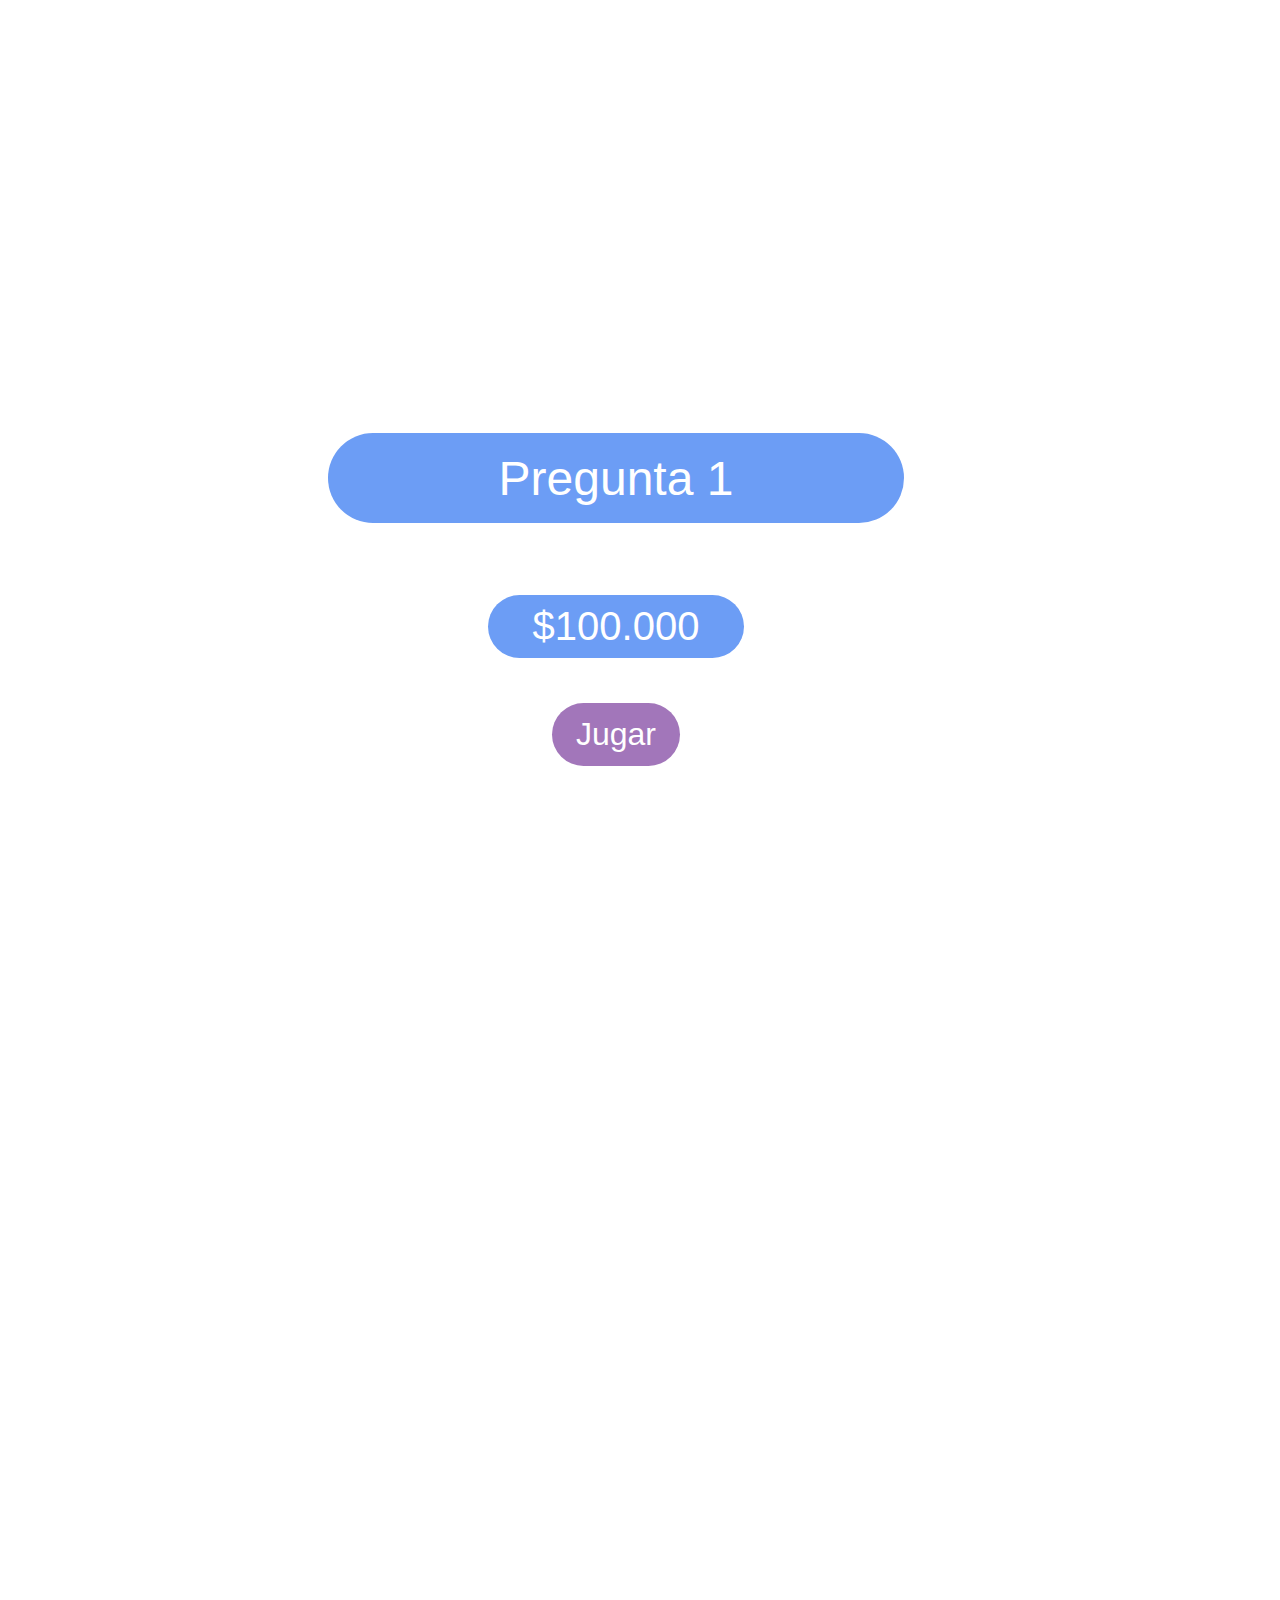
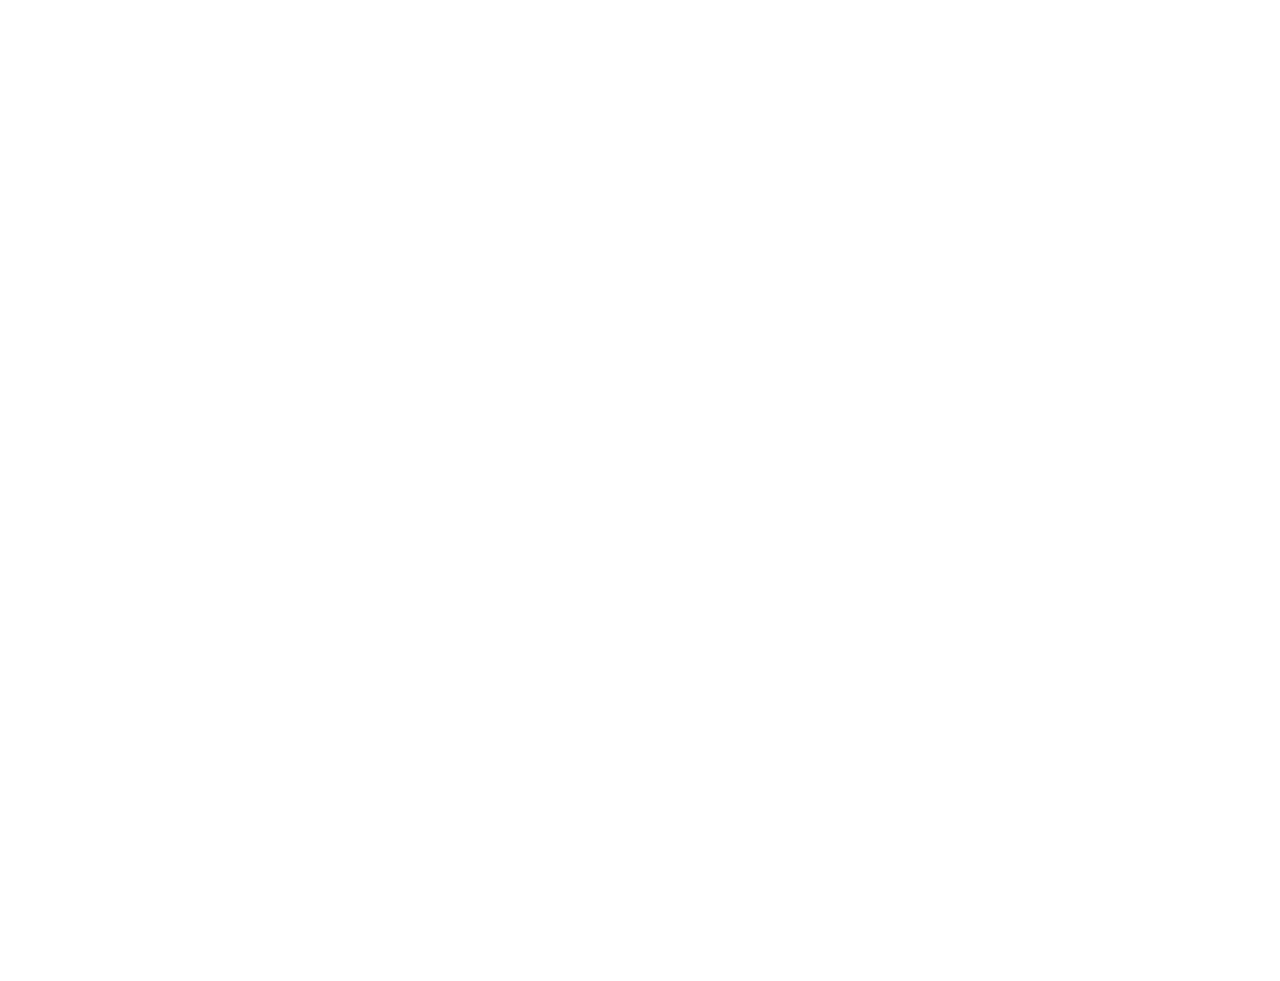
==== index.html @ 4aa07e90 "Add start questions section with style" ====
<!DOCTYPE html>
<html lang="en">
<head>
  <meta charset="UTF-8">
  <meta http-equiv="X-UA-Compatible" content="IE=edge">
  <meta name="viewport" content="width=device-width, initial-scale=1.0">
  <title>Juego de Preguntas JavaScript</title>
  <meta name="description" content="Laboratorio JavaScript">
  <meta name="viewport" content="width=device-width, initial-scale=1">
  <link rel="stylesheet" href="./css/style.css">
  <script type="module" src="" defer async></script>
</head>
<body>
  <div id="container">
    <section id="intro">
      <h1>QUIÉN QUIERE SER MILLONARIO?</h1>
      <button class="btn btnIntro">Empezar a jugar</button>
    </section>
    <section id="start-question">
      <h1>QUIÉN QUIERE SER MILLONARIO?</h1>
      <div class="btnStartQuestion">
        <button class="btnGame btnQuestionNumber">Pregunta 1</button>
        <button class="btnGame btnQuestionPrice">$100.000</button>
        <button class="btn btnQuestionPlay">Jugar</button>
      </div>
    </section>
    <section id="question"></section>
    <section id="answer"></section>
    <section id="win"></section>
    <section id="lose"></section>
  </div>

</body>
</html>
---- css/style.css ----
#container{
  margin: 0 auto;
  box-sizing: border-box;
  text-align: center;
}
section{
  background-position: center;
  background-repeat: no-repeat;
  background-size: contain;
  width: 95vw;
  height: 95vh;
  text-align: center;
}
#intro,#win, #lose{
  background-image: url(../img/frame.png);
  display: none;
}
#start-question, #question, #answer{
  background-image: url(../img/frameQuestions.png);
}
#intro h1{
  color:#fff;
  font-size: 4.5rem;
  padding-top: 15vh;
  width: 50vw;
  margin: 0 auto;
}
.btnIntro{
  width: 16vw;
  padding: 1.5vh 0;
  font-size: 2rem;
  color: #fff;
  font-weight: bold;
  margin-top: 21vh;
}

#start-question h1{
  color:#fff;
  font-size: 3rem;
  padding-top: 20vh;
  width: 50vw;
  font-weight: lighter;
  margin: 0 auto;
}
.btnQuestionNumber{
  width: 45vw;
  height: 10vh;
  margin-top: 15vh;
  font-size: 3rem;
}
.btnQuestionPrice{
  width: 20vw;
  height: 7vh;
  margin-top: 8vh;
  font-size: 2.5rem;
}
.btnQuestionPlay{
  width: 10vw;
  height: 7vh;
  margin-top: 5vh;
  font-size: 2rem;
}
.btn{
  background: #a276ba;
  border: 4rem #a53bd3;
  border-radius: 4rem;
  color: #fff;
}
.btnGame{
  background:#6c9df5 ;
  border: 10rem #8fc5f9;
  border-radius: 4rem;
  color: #fff;
}
.btnStartQuestion{
  display:grid;
  grid-template-rows: auto;
  justify-items: center;
  clear: both;
  position: relative;
  width: 50vw;
  margin: 0 auto;

}
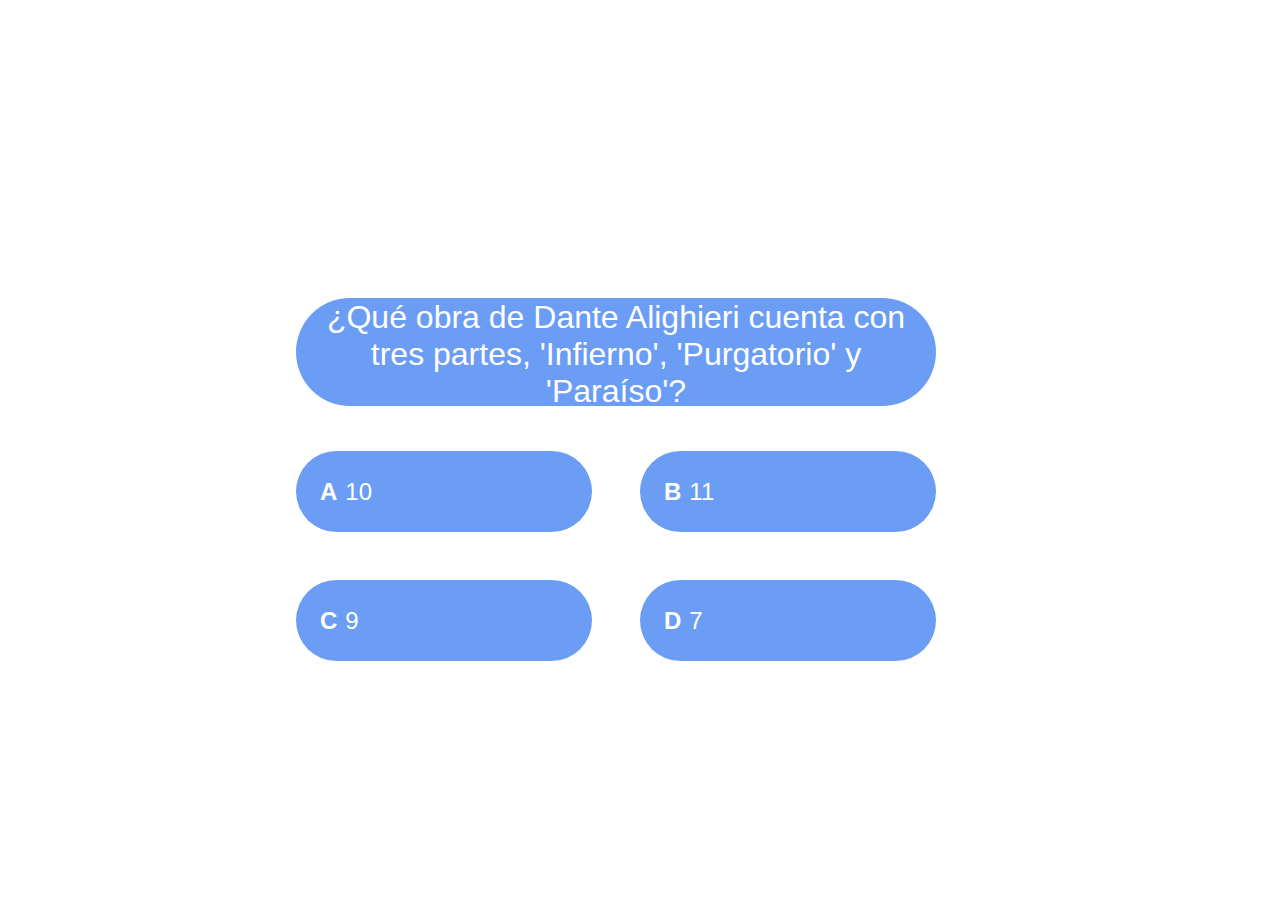
==== commit 208e8a4c: "Add question sections with styles" ====
--- a/index.html
+++ b/index.html
@@ -24,7 +24,16 @@
         <button class="btn btnQuestionPlay">Jugar</button>
       </div>
     </section>
-    <section id="question"></section>
+    <section id="question">
+      <h1>QUIÉN QUIERE SER MILLONARIO?</h1>
+      <button class="btnGame btnQuestionTitle">¿Qué obra de Dante Alighieri cuenta con tres partes, 'Infierno', 'Purgatorio' y 'Paraíso'?</button>
+      <div class="btnQuestion">
+        <button class="btnGame btnQuestionOption"><span>A</span>10</button>
+        <button class="btnGame btnQuestionOption"><span>B</span>11</button>
+        <button class="btnGame btnQuestionOption"><span>C</span>9</button>
+        <button class="btnGame btnQuestionOption"><span>D</span>7</button>
+      </div>
+    </section>
     <section id="answer"></section>
     <section id="win"></section>
     <section id="lose"></section>
--- a/css/style.css
+++ b/css/style.css
@@ -13,10 +13,12 @@
 }
 #intro,#win, #lose{
   background-image: url(../img/frame.png);
-  display: none;
 }
 #start-question, #question, #answer{
   background-image: url(../img/frameQuestions.png);
+}
+#intro, #start-question, #answer, #win, #lose{
+  display:none;
 }
 #intro h1{
   color:#fff;
@@ -80,5 +82,35 @@
   position: relative;
   width: 50vw;
   margin: 0 auto;
-
+}
+#question h1{
+  color:#fff;
+  font-size: 3rem;
+  padding-top: 10vh;
+  width: 50vw;
+  font-weight: lighter;
+  margin: 0 auto;
+}
+.btnQuestion{
+  display: grid;
+  grid-template-columns: repeat(2, minmax(20vw, 25vw));
+  grid-template-rows: repeat(2, minmax(6vh, 9vh));
+  grid-gap:3rem;
+  width: 50vw;
+  margin: 5vh auto;
+}
+.btnQuestionTitle{
+  width: 50vw;
+  height: 12vh;
+  margin-top: 10vh;
+  font-size: 2rem;
+}
+.btnQuestionOption{
+  font-size: 1.5rem;
+  text-align: left;
+  padding-left: 1.5rem;
+}
+.btnQuestionOption span{
+  font-weight: bold;
+  padding-right: 0.5rem;
 }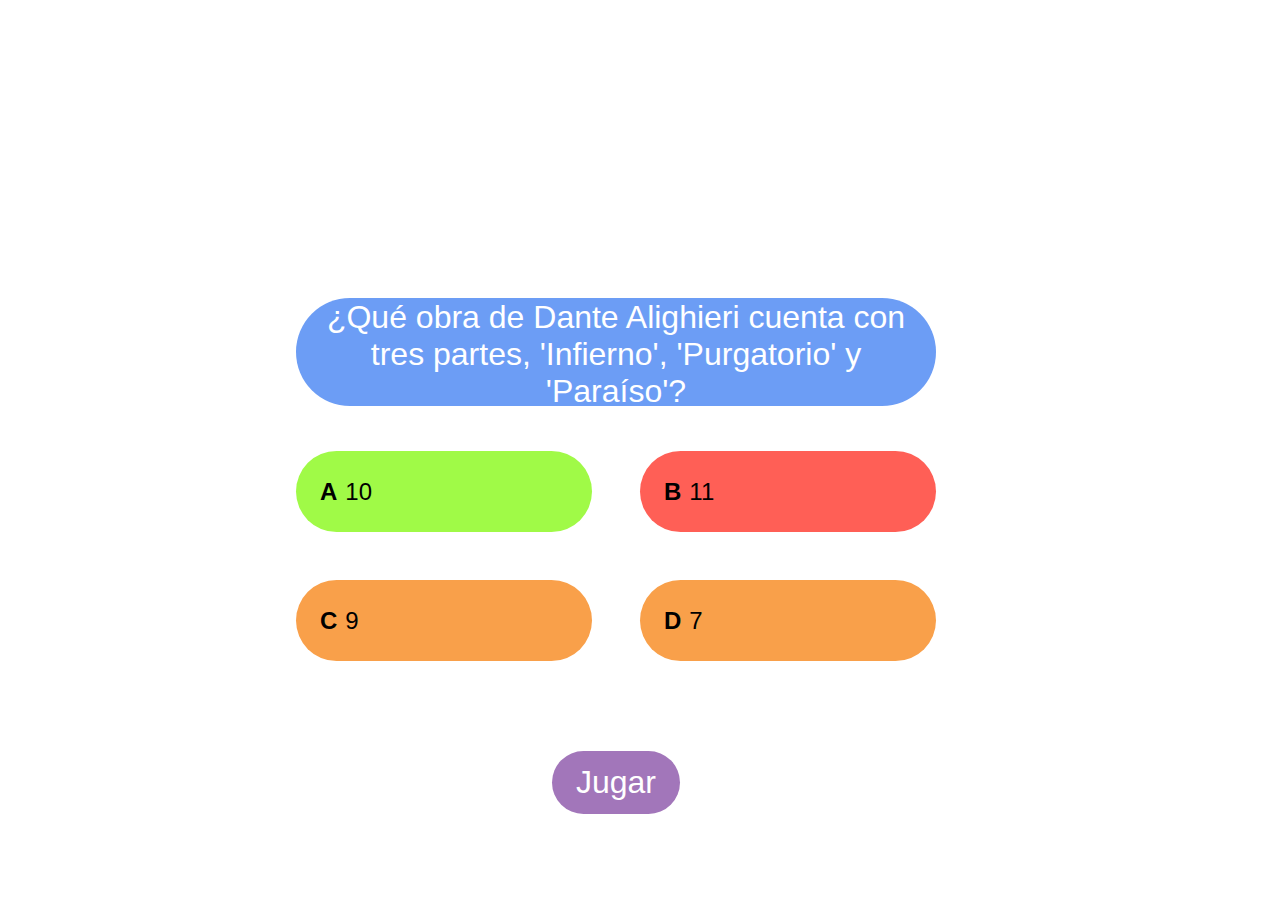
==== commit 17295872: "Add answer sections with styles" ====
--- a/index.html
+++ b/index.html
@@ -28,13 +28,23 @@
       <h1>QUIÉN QUIERE SER MILLONARIO?</h1>
       <button class="btnGame btnQuestionTitle">¿Qué obra de Dante Alighieri cuenta con tres partes, 'Infierno', 'Purgatorio' y 'Paraíso'?</button>
       <div class="btnQuestion">
-        <button class="btnGame btnQuestionOption"><span>A</span>10</button>
-        <button class="btnGame btnQuestionOption"><span>B</span>11</button>
-        <button class="btnGame btnQuestionOption"><span>C</span>9</button>
-        <button class="btnGame btnQuestionOption"><span>D</span>7</button>
+        <button class="btnGame btnOption"><span>A</span>10</button>
+        <button class="btnGame btnOption"><span>B</span>11</button>
+        <button class="btnGame btnOption"><span>C</span>9</button>
+        <button class="btnGame btnOption"><span>D</span>7</button>
       </div>
     </section>
-    <section id="answer"></section>
+    <section id="answer">
+      <h1>QUIÉN QUIERE SER MILLONARIO?</h1>
+      <button class="btnGame btnQuestionTitle">¿Qué obra de Dante Alighieri cuenta con tres partes, 'Infierno', 'Purgatorio' y 'Paraíso'?</button>
+      <div class="btnQuestion">
+        <button class="btnGame btnOption btnQuestionAnswerOk"><span>A</span>10</button>
+        <button class="btnGame btnOption btnQuestionAnswerWrong"><span>B</span>11</button>
+        <button class="btnGame btnOption btnQuestionAnswer"><span>C</span>9</button>
+        <button class="btnGame btnOption btnQuestionAnswer"><span>D</span>7</button>
+      </div>
+      <button class="btn btnQuestionPlay">Jugar</button>
+    </section>
     <section id="win"></section>
     <section id="lose"></section>
   </div>
--- a/css/style.css
+++ b/css/style.css
@@ -17,7 +17,7 @@
 #start-question, #question, #answer{
   background-image: url(../img/frameQuestions.png);
 }
-#intro, #start-question, #answer, #win, #lose{
+#intro, #start-question, #question, #win, #lose{
   display:none;
 }
 #intro h1{
@@ -83,7 +83,7 @@
   width: 50vw;
   margin: 0 auto;
 }
-#question h1{
+#question, #answer h1{
   color:#fff;
   font-size: 3rem;
   padding-top: 10vh;
@@ -105,12 +105,24 @@
   margin-top: 10vh;
   font-size: 2rem;
 }
-.btnQuestionOption{
+.btnOption{
   font-size: 1.5rem;
   text-align: left;
   padding-left: 1.5rem;
 }
-.btnQuestionOption span{
+.btnOption span{
   font-weight: bold;
   padding-right: 0.5rem;
+}
+.btnQuestionAnswerOk{
+  background: #a0fa47;
+  color: #000;
+}
+.btnQuestionAnswerWrong{
+  background: #ff5f56;
+  color: #000;
+}
+.btnQuestionAnswer{
+  background: #f9a04a;
+  color: #000;
 }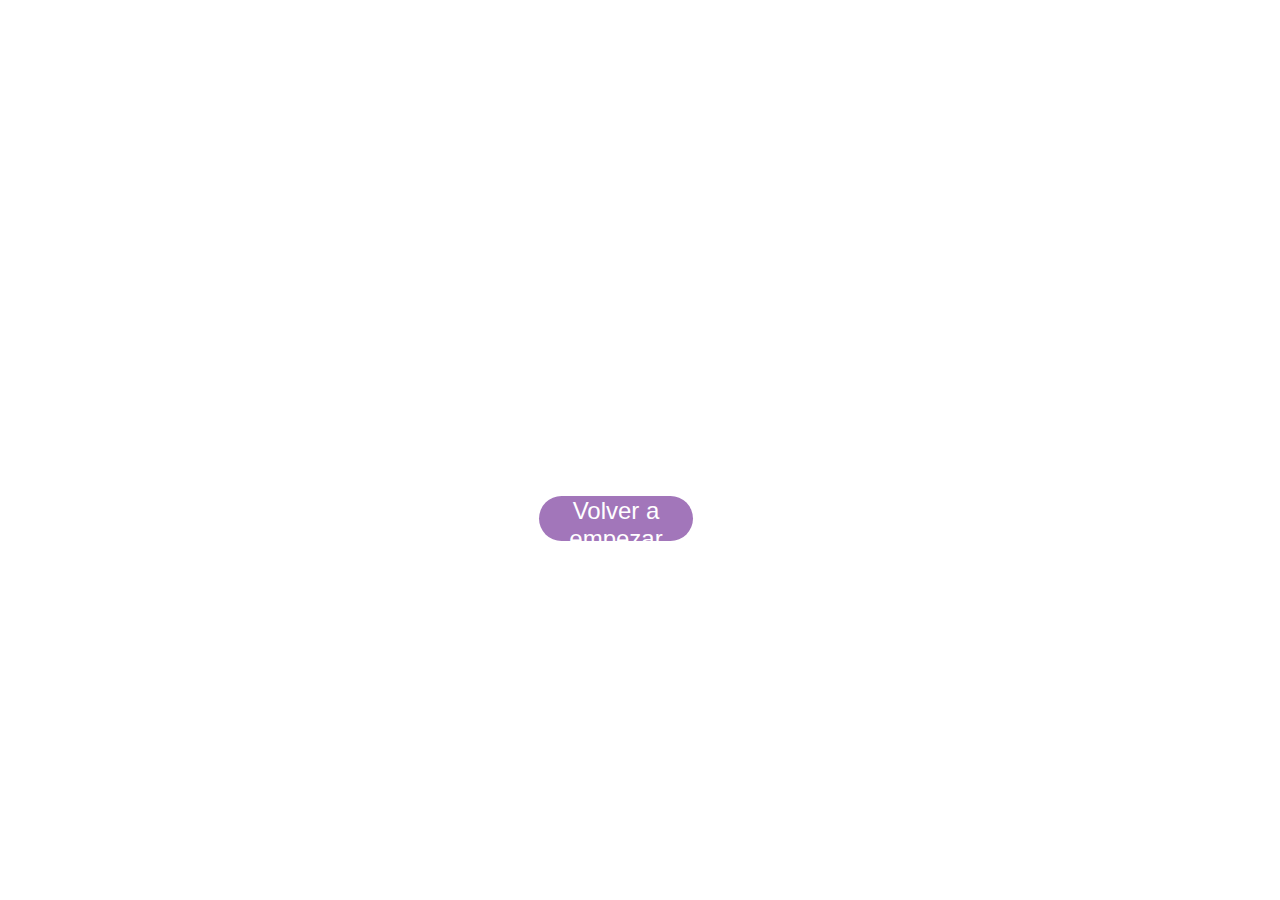
==== commit becc2aa6: "Add win and lose sections with styles" ====
--- a/index.html
+++ b/index.html
@@ -45,8 +45,17 @@
       </div>
       <button class="btn btnQuestionPlay">Jugar</button>
     </section>
-    <section id="win"></section>
-    <section id="lose"></section>
+    <section id="win">
+      <h1>HAS GANADO!</h1>
+      <div class="btnStartQuestion">
+        <button class="btnGame btnWin">$10.000.000</button>
+      <button class="btn btnPlayAgain">Volver a empezar</button>
+      </div>
+    </section>
+    <section id="lose">
+      <h1>HAS PERDIDO</h1>
+      <button class="btn btnPlayAgain">Volver a empezar</button>
+    </section>
   </div>
 
 </body>
--- a/css/style.css
+++ b/css/style.css
@@ -17,7 +17,7 @@
 #start-question, #question, #answer{
   background-image: url(../img/frameQuestions.png);
 }
-#intro, #start-question, #question, #win, #lose{
+#start-question,#intro, #question,#answer, #win{
   display:none;
 }
 #intro h1{
@@ -125,4 +125,30 @@
 .btnQuestionAnswer{
   background: #f9a04a;
   color: #000;
+}
+#win,#lose h1{
+  color:#fff;
+  font-size: 5.5rem;
+  padding-top: 30vh;
+  width: 50vw;
+  margin: 0 auto;
+}
+  .btnWin{
+    background: #e3b15a;
+    width: 25vw;
+    padding: 1.5vh 0;
+    font-size: 2rem;
+    color: #000;
+    font-weight: bold;
+    margin-top: 13vh;
+  }
+.btnPlayAgain{
+  width: 12vw;
+  height: 5vh;
+  margin-top: 8vh;
+  font-size: 1.5rem;
+}
+
+#lose .btnPlayAgain{
+  margin-top: 13vh;
 }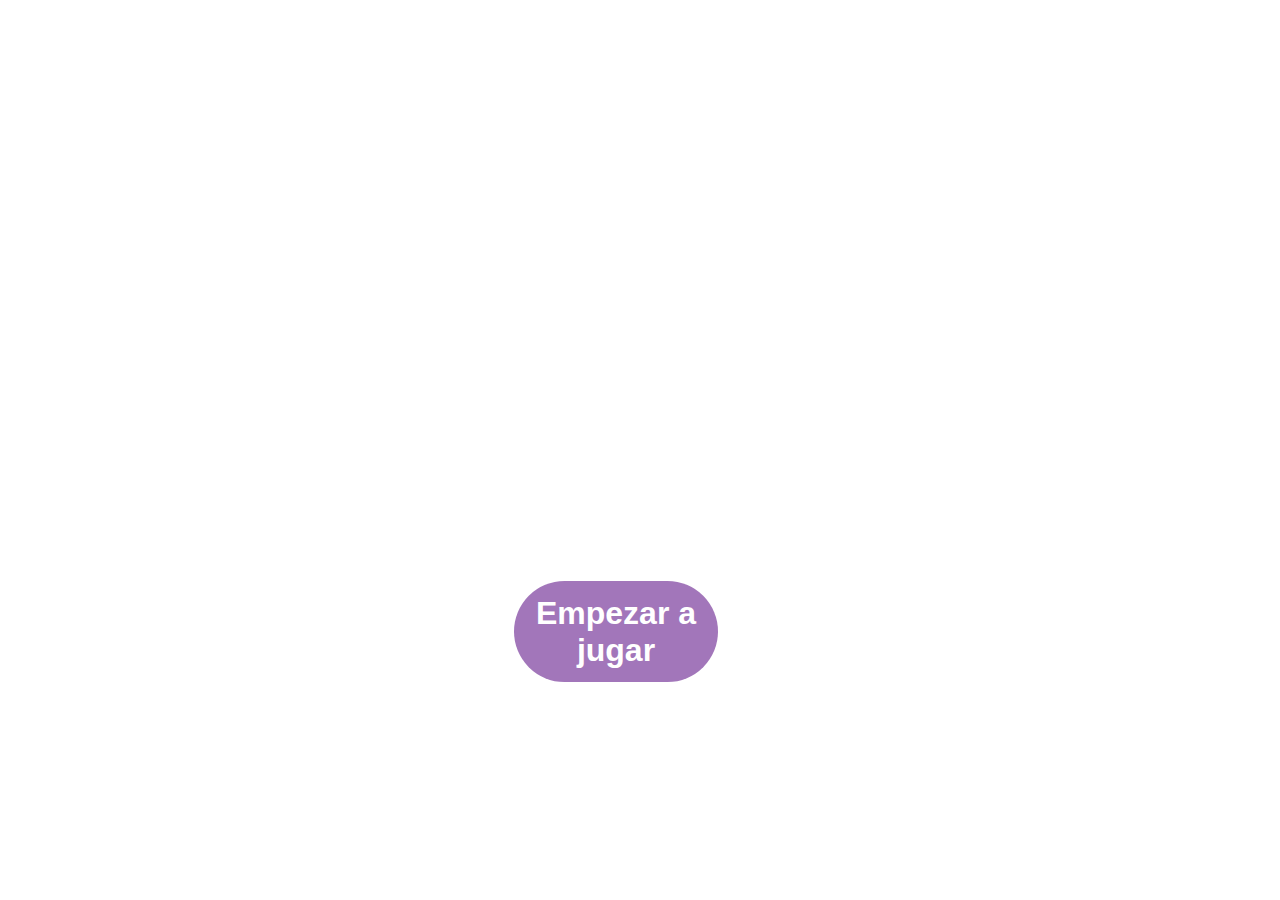
==== commit a9da7d87: "Add the intro and start questions sections in js nodules" ====
--- a/index.html
+++ b/index.html
@@ -8,11 +8,11 @@
   <meta name="description" content="Laboratorio JavaScript">
   <meta name="viewport" content="width=device-width, initial-scale=1">
   <link rel="stylesheet" href="./css/style.css">
-  <script type="module" src="" defer async></script>
+  <script type="module" src="./js/game.js" defer async></script>
 </head>
 <body>
   <div id="container">
-    <section id="intro">
+    <!-- <section id="intro">
       <h1>QUIÉN QUIERE SER MILLONARIO?</h1>
       <button class="btn btnIntro">Empezar a jugar</button>
     </section>
@@ -55,7 +55,7 @@
     <section id="lose">
       <h1>HAS PERDIDO</h1>
       <button class="btn btnPlayAgain">Volver a empezar</button>
-    </section>
+    </section> -->
   </div>
 
 </body>
--- a/css/style.css
+++ b/css/style.css
@@ -17,8 +17,11 @@
 #start-question, #question, #answer{
   background-image: url(../img/frameQuestions.png);
 }
-#start-question,#intro, #question,#answer, #win{
+.inactiveSection{
   display:none;
+}
+.activeSection{
+  display: block;
 }
 #intro h1{
   color:#fff;
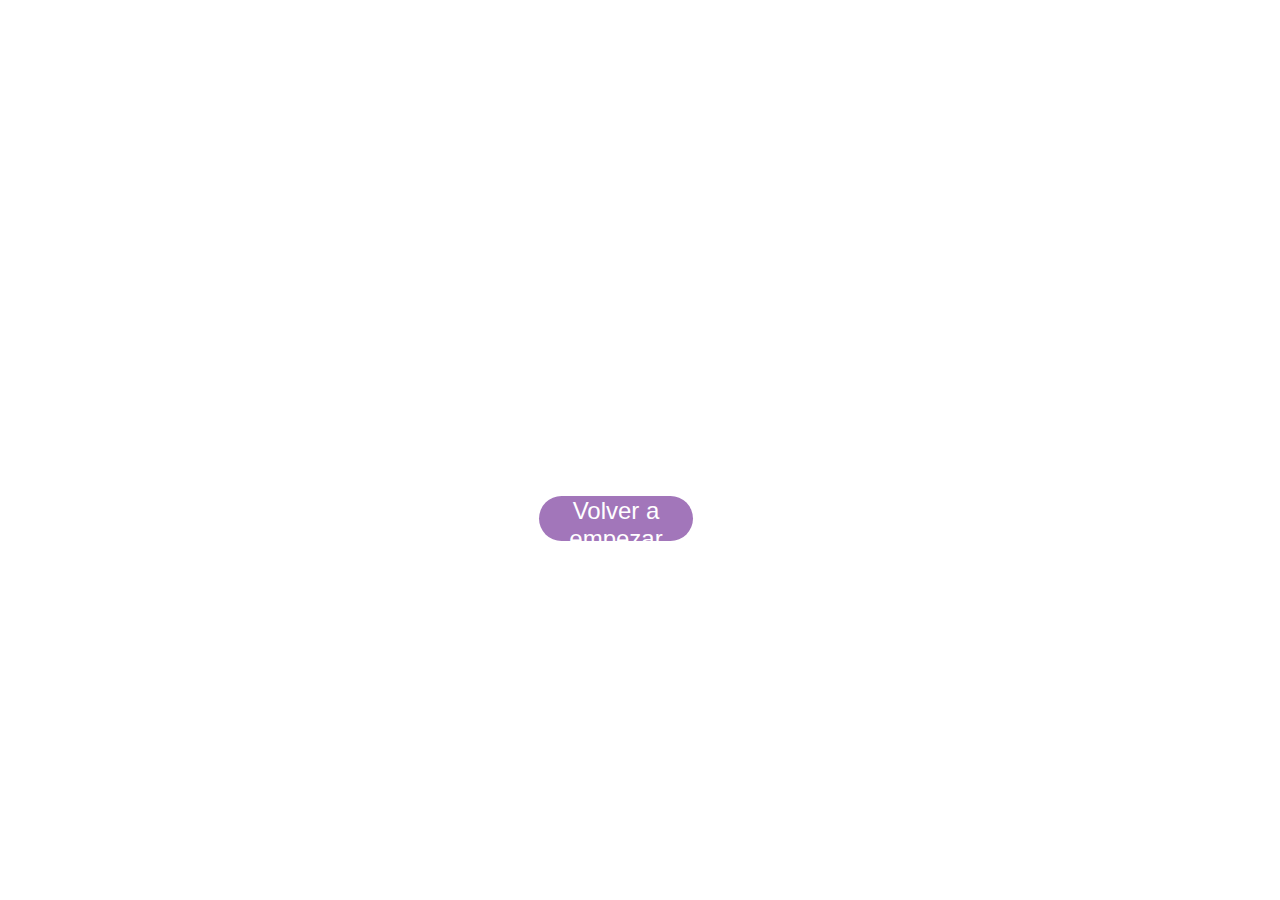
==== commit 6c1244f6: "Add the question, answer, win and lose sections in js nodules" ====
--- a/index.html
+++ b/index.html
@@ -28,20 +28,20 @@
       <h1>QUIÉN QUIERE SER MILLONARIO?</h1>
       <button class="btnGame btnQuestionTitle">¿Qué obra de Dante Alighieri cuenta con tres partes, 'Infierno', 'Purgatorio' y 'Paraíso'?</button>
       <div class="btnQuestion">
-        <button class="btnGame btnOption"><span>A</span>10</button>
-        <button class="btnGame btnOption"><span>B</span>11</button>
-        <button class="btnGame btnOption"><span>C</span>9</button>
-        <button class="btnGame btnOption"><span>D</span>7</button>
+        <button class="btnGame btnOption"><span class="btnSpanLetter">A</span><span class="spanOption">10</span></button>
+        <button class="btnGame btnOption"><span class="btnSpanLetter">B</span><span class="spanOption">8</span></button>
+        <button class="btnGame btnOption"><span class="btnSpanLetter">C</span><span class="spanOption">9</span></button>
+        <button class="btnGame btnOption"><span class="btnSpanLetter">D</span><span class="spanOption">15</span></button>
       </div>
     </section>
     <section id="answer">
       <h1>QUIÉN QUIERE SER MILLONARIO?</h1>
       <button class="btnGame btnQuestionTitle">¿Qué obra de Dante Alighieri cuenta con tres partes, 'Infierno', 'Purgatorio' y 'Paraíso'?</button>
       <div class="btnQuestion">
-        <button class="btnGame btnOption btnQuestionAnswerOk"><span>A</span>10</button>
-        <button class="btnGame btnOption btnQuestionAnswerWrong"><span>B</span>11</button>
-        <button class="btnGame btnOption btnQuestionAnswer"><span>C</span>9</button>
-        <button class="btnGame btnOption btnQuestionAnswer"><span>D</span>7</button>
+        <button class="btnGame btnOption btnQuestionAnswerOk"><span class="btnSpanLetter">A</span><span class="spanOption">10</span></button>
+        <button class="btnGame btnOption btnQuestionAnswerWrong"><span class="btnSpanLetter">B</span><span class="spanOption">8</span></button>
+        <button class="btnGame btnOption btnQuestionAnswer"><span class="btnSpanLetter">C</span><span class="spanOption">9</span></button>
+        <button class="btnGame btnOption btnQuestionAnswer"><span class="btnSpanLetter">D</span><span class="spanOption">15</span></button>
       </div>
       <button class="btn btnQuestionPlay">Jugar</button>
     </section>
--- a/css/style.css
+++ b/css/style.css
@@ -86,7 +86,7 @@
   width: 50vw;
   margin: 0 auto;
 }
-#question, #answer h1{
+#question h1, #answer h1{
   color:#fff;
   font-size: 3rem;
   padding-top: 10vh;
@@ -113,7 +113,12 @@
   text-align: left;
   padding-left: 1.5rem;
 }
-.btnOption span{
+.spanOption{
+  font-size: 1.5rem;
+  text-align: left;
+  padding-left: 1.5rem;
+}
+.btnOption .btnSpanLetter{
   font-weight: bold;
   padding-right: 0.5rem;
 }
@@ -129,7 +134,7 @@
   background: #f9a04a;
   color: #000;
 }
-#win,#lose h1{
+#win h1,#lose h1{
   color:#fff;
   font-size: 5.5rem;
   padding-top: 30vh;
